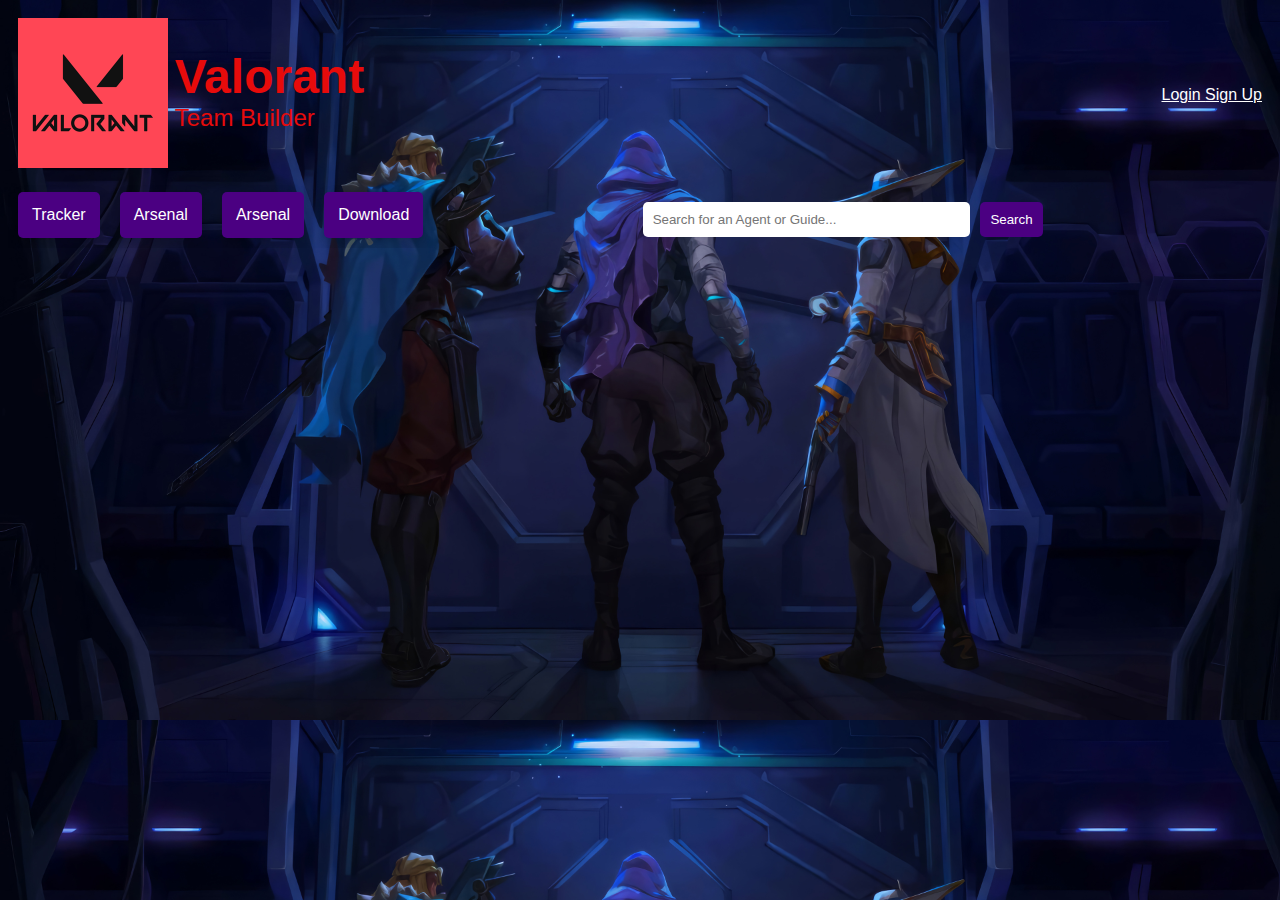
==== index.html @ 53f74731 "Initial commit" ====
<!DOCTYPE html>
<html lang="en">
<head>
<meta charset="UTF-8">
<meta name="viewport" content="width=device-width, initial-scale=1.0">
<title>Valorant Manual Team Maker</title>
<link rel="stylesheet" href="style.css">
</head>
<body>

<div class="navbar">
  <!-- Add this inside your <body> tag where you want the search bar to appear -->
    <div class="image-container">
      <img src="logo.png" alt="Valorant Stats and Team Builder"> <!-- Replace with your image path -->
      <div class="text-block">
        <h2>Valorant</h2>
        <p>Team Builder</p>
      </div>
    </div>
    <div class="login-signup"  >
      <a href="login.html">Login </a>
      <a href="signup.html">Sign Up</a>
    </div>
    
 
</div>

  <!-- More dropdowns as needed -->
 
</div>
<div class="dropdown">
  <button class="dropbtn">Tracker</button>
  <div class="dropdown-content">
    <a href="https://tracker.gg/valorant/leaderboards">Leaderboards</a>
    <a href="https://tracker.gg/valorant/premier">Premier</a>
    <a href="https://tracker.gg/valorant/lfg">LFG</a>
  </div>
</div> 
<div class="dropdown">
  <button class="dropbtn">Arsenal</button>
  <div class="dropdown-content">
    <a href="https://tracker.gg/valorant/crosshairs">Crosshairs</a>
    <a href="https://tracker.gg/valorant/guides/clips">Lineups
    </a>
    <a href="https://tracker.gg/valorant/insights/agents">Insights</a>
  </div>
</div> 

<div class="dropdown">
  <button class="dropbtn">Arsenal</button>
  <div class="dropdown-content">
    <a href="https://tracker.gg/valorant/crosshairs">Crosshairs</a>
    <a href="https://tracker.gg/valorant/guides/clips">Lineups
    </a>
    <a href="https://tracker.gg/valorant/insights/agents">Insights</a>
  </div>
</div> 


<div class="dropdown">
  <button class="dropbtn">Download</button>
  <div class="dropdown-content">
    <a href="https://playvalorant.com/en-gb/download/">Download Valorant</a>
    
  </div>
</div> 






<!-- Add this inside your <body> tag where you want the search bar to appear -->
  <div class="search-container">
    <form action="/search" method="get">
      <input type="text" placeholder="Search for an Agent or Guide..." name="search">
      <button type="submit">Search</button>
    </form>
  </div>
  


<!-- Content goes here -->

</body>
</html>
---- style.css ----
body {
  font-family: Arial, sans-serif;
  background-image: url('wallpaper.jpg');
  background-size: cover;
  color: #fff;
  position: relative;
}

.navbar {
  display: flex;
  justify-content: space-between;
  align-items: center;
  padding: 10px;
  
}

.logo img {
  height: 30px; /* Decreased logo size */}


  h1 {
    font-family: 'Bangers';
    font-size: 30px;
    color: #ec0606;
    margin: 0;
    text-align: center;
  }
  
  /* ... rest of your CSS ... */
  
  .image-container {
    position: relative;
    text-align: center;
  }
  
  .image-container img {
    width: 150px;
    height:150px;
  }
  
  .text-block {
    position: absolute;
    bottom: 40px;
    left: 155%;
    transform: translateX(-40%);
    color: rgb(231, 11, 11);
  }
  
  .text-block h2 {
    font-style: 'Bangers';
    font-size: 3em;
    margin: 0;
    text-align: left;
  }
  
  .text-block p {
    font-size: 1.5em;
    margin: 0;
    text-align: left;
  }
  

 a{
  color: rgb(255, 255, 255);
 }










.dropdown {
  float: left;
  overflow: hidden;
}

.dropdown .dropbtn {
  cursor: pointer;
  font-size: 16px;
  border: none;
  outline: none;
  color: white;
  padding: 14px 16px;
  background-color: inherit;
  font-family: inherit;
  margin: 0;
}

.dropdown-content {
  display: none;
  position: absolute;
  min-width: 160px;
  box-shadow: 0px 8px 16px 0px rgba(0,0,0,0.2);
  z-index: 1;
}

.dropdown-content a {
  float: none;
  color: white;
  padding: 12px 16px;
  text-decoration: none;
  display: block;
  text-align: left;
}

.dropdown:hover .dropdown-content {
  display: block;
}



.login-signup {
  float: right;
 


}

.search-container {
  display: flex;
  justify-content: center;
  margin: 20px;
  align-content: center;
}

.search-container form {
  display: flex;
  width: 100%;
  max-width: 400px;
  align-content: center;
}

.search-container input[type="text"], .search-container button {
  padding: 10px;
  border: none;
  border-radius: 5px;
  align-content: center;
}

.search-container input[type="text"] {
  width: 100%;
  margin-right: 10px;
}

.search-container button {
  background-color: #4b0082;
  color: white;
  cursor: pointer;
}

.search-container button:hover {
  background-color: #26005b;
}








/* Dropdown Button Styles */
.dropdown .dropbtn {
  background-color: #4b0082; /* Deep Purple */
  color: white;
  padding: 14px;
  font-size: 16px;
  border: none;
  cursor: pointer;
  border-radius: 5px; /* Rounded corners */
  box-shadow: 0 8px 16px 0 rgba(0,0,0,0.2); /* Shadow effect */
  transition: all 0.3s; /* Smooth transition for hover effect */
  margin: 10px;
}

/* Dropdown Content (Hidden by Default) */
.dropdown-content {
  display: none;
  position: absolute;
  background-color: #f9f9f9;
  min-width: 10px;
  box-shadow: 0px 8px 16px 0px rgba(0,0,0,0.2);
  z-index: 1;
  border-radius: 5px; /* Rounded corners for dropdown content */
}

/* Links inside the dropdown */
.dropdown-content a {
  color: black;
  padding: 12px 16px;
  text-decoration: none;
  display: block;
}

/* Change color of dropdown links on hover */
.dropdown-content a:hover {
  background-color: #ddd;
}

/* Show the dropdown menu on hover */
.dropdown:hover .dropdown-content {
  display: block;
}

/* Change the background color of the dropdown button when the dropdown content is shown */
.dropdown:hover .dropbtn {
  background-color: #3e8e41; /* Darker shade for hover effect */
}


/* Add spacing between buttons */
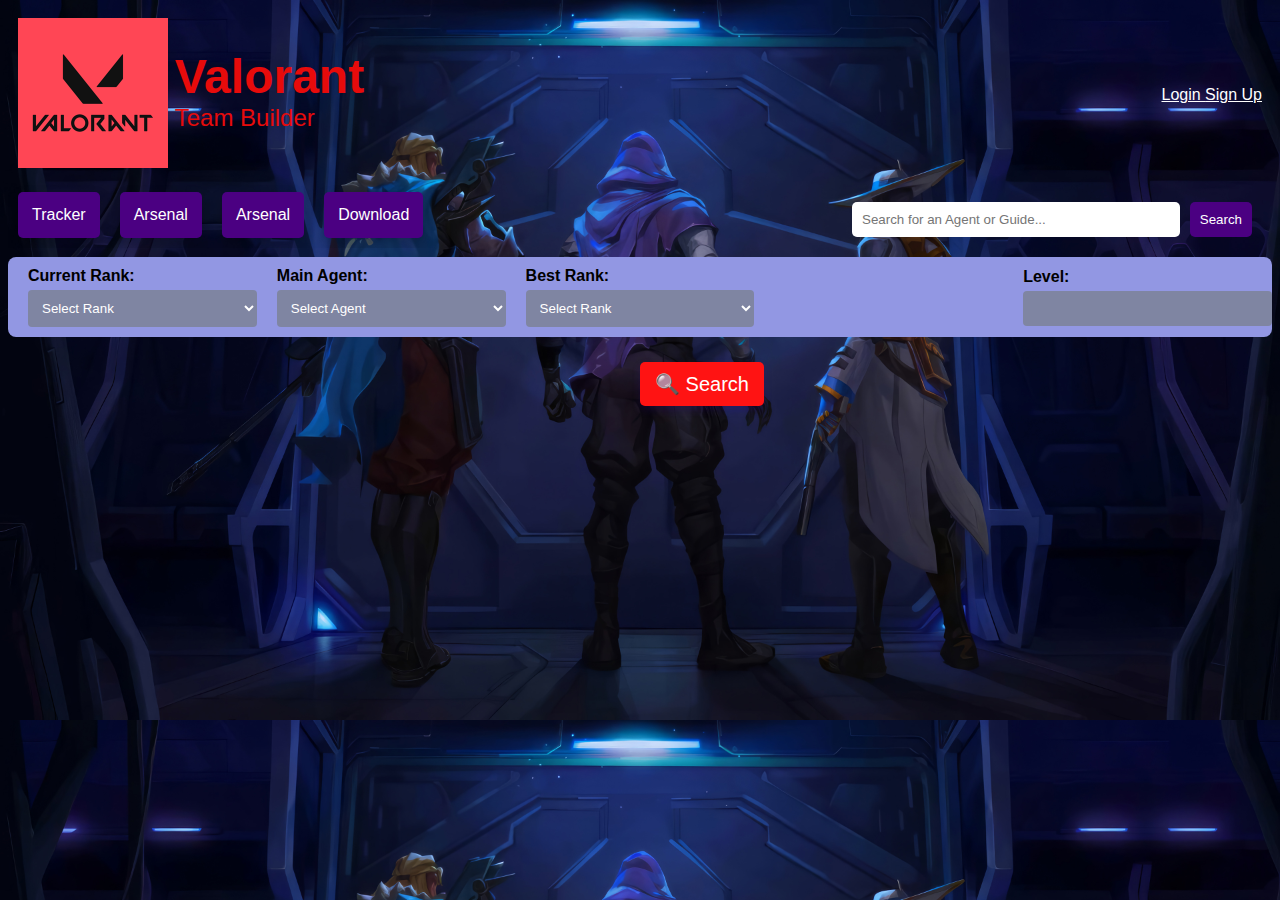
==== commit 7e57207a: "1" ====
--- a/index.html
+++ b/index.html
@@ -82,5 +82,120 @@
 
 <!-- Content goes here -->
 
+
+<div class="game-controls">
+  <!-- Dropdown for Ranks -->
+  <div class="dropdown">
+    <label for="ranks">Current Rank:</label>
+    <select id="ranks" name="ranks">
+      <option value="" selected disabled>Select Rank</option>
+      <!-- Rank options here -->
+      <option value="iron1">Iron 1</option>
+<option value="iron2">Iron 2</option>
+<option value="iron3">Iron 3</option>
+<option value="bronze1">Bronze 1</option>
+<option value="bronze2">Bronze 2</option>
+<option value="bronze3">Bronze 3</option>
+<option value="silver1">Silver 1</option>
+<option value="silver2">Silver 2</option>
+<option value="silver3">Silver 3</option>
+<option value="gold1">Gold 1</option>
+<option value="gold2">Gold 2</option>
+<option value="gold3">Gold 3</option>
+<option value="platinum1">Platinum 1</option>
+<option value="platinum2">Platinum 2</option>
+<option value="platinum3">Platinum 3</option>
+<option value="diamond1">Diamond 1</option>
+<option value="diamond2">Diamond 2</option>
+<option value="diamond3">Diamond 3</option>
+<option value="ascendant1">Ascendant 1</option>
+<option value="ascendant2">Ascendant 2</option>
+<option value="ascendant3">Ascendant 3</option>
+<option value="immortal1">Immortal 1</option>
+<option value="immortal2">Immortal 2</option>
+<option value="immortal3">Immortal 3</option>
+<option value="radiant">Radiant</option>
+
+    </select>
+  </div>
+
+  <!-- Dropdown for Main Agent -->
+  <div class="dropdown">
+    <label for="agents">Main Agent:</label>
+    <select id="agents" name="agents">
+      <option value="" selected disabled>Select Agent </option>
+      <!-- Agent options here -->
+      <option value="Astra">Astra</option>
+  <option value="Breach">Breach</option>
+  <option value="Brimstone">Brimstone</option>
+  <option value="Chamber">Chamber</option>
+  <option value="Cypher">Cypher</option>
+  <option value="Fade">Fade</option>
+  <option value="Harbor">Harbor</option>
+  <option value="Jett">Jett</option>
+  <option value="KAY/O">KAY/O</option>
+  <option value="Killjoy">Killjoy</option>
+  <option value="Neon">Neon</option>
+  <option value="Omen">Omen</option>
+  <option value="Phoenix">Phoenix</option>
+  <option value="Raze">Raze</option>
+  <option value="Reyna">Reyna</option>
+  <option value="Sage">Sage</option>
+  <option value="Skye">Skye</option>
+  <option value="Sova">Sova</option>
+  <option value="Viper">Viper</option>
+  <option value="Yoru">Yoru</option>
+    </select>
+  </div>
+
+  <!-- Dropdown for Best Rank -->
+  <div class="dropdown">
+    <label for="best-ranks">Best Rank:</label>
+    <select id="best-ranks" name="best-ranks">
+      <option value="" selected disabled>Select Rank</option>
+      <!-- Best rank options here -->
+      <option value="iron1">Iron 1</option>
+<option value="iron2">Iron 2</option>
+<option value="iron3">Iron 3</option>
+<option value="bronze1">Bronze 1</option>
+<option value="bronze2">Bronze 2</option>
+<option value="bronze3">Bronze 3</option>
+<option value="silver1">Silver 1</option>
+<option value="silver2">Silver 2</option>
+<option value="silver3">Silver 3</option>
+<option value="gold1">Gold 1</option>
+<option value="gold2">Gold 2</option>
+<option value="gold3">Gold 3</option>
+<option value="platinum1">Platinum 1</option>
+<option value="platinum2">Platinum 2</option>
+<option value="platinum3">Platinum 3</option>
+<option value="diamond1">Diamond 1</option>
+<option value="diamond2">Diamond 2</option>
+<option value="diamond3">Diamond 3</option>
+<option value="ascendant1">Ascendant 1</option>
+<option value="ascendant2">Ascendant 2</option>
+<option value="ascendant3">Ascendant 3</option>
+<option value="immortal1">Immortal 1</option>
+<option value="immortal2">Immortal 2</option>
+<option value="immortal3">Immortal 3</option>
+<option value="radiant">Radiant</option>
+
+    </select>
+  </div>
+<div></div>
+
+  <!-- Input for Player Level -->
+  <div class="input-field">
+    <label for="player-level">Level:</label>
+    <input type="number" id="player-level" name="player-level">
+  </div>
+</div>
+<!-- HTML -->
+<button id="searchButton">🔍 Search</button >
+
+
+
+
+
 </body>
 </html>
--- a/style.css
+++ b/style.css
@@ -122,7 +122,7 @@
 
 .search-container {
   display: flex;
-  justify-content: center;
+  justify-content: right;
   margin: 20px;
   align-content: center;
 }
@@ -138,7 +138,7 @@
   padding: 10px;
   border: none;
   border-radius: 5px;
-  align-content: center;
+  align-content:center;
 }
 
 .search-container input[type="text"] {
@@ -213,3 +213,74 @@
 
 
 /* Add spacing between buttons */
+
+
+
+
+
+.game-controls {
+  display: flex;
+  justify-content: space-around; /* This will space your items evenly */
+  align-items: center;
+  padding: 10px;
+  background: #9297e3; /* Dark background for a gaming look */
+  border-radius: 8px;
+}
+
+.game-controls > div {
+  flex: 1; /* Each child will take up equal space */
+  margin: 0 10px; /* This controls the space between your controls */
+}
+
+.dropdown label, .input-field label {
+  color:black; /* White text for labels */
+  font-weight: bold;
+  outline: #ec0606;
+  
+  
+}
+
+.dropdown select, .input-field input {
+  width: 100%;
+  padding: 10px;
+  margin-top: 5px;
+  border: beige;
+  border-radius: 4px;
+  background: #7f85a2; /* Slightly lighter background for the inputs */
+  color: #fff; /* White text for inputs */
+}
+
+.dropdown select:hover, .input-field input:hover {
+  background: #677982; /* Hover effect for inputs */
+  
+}
+
+.dropdown select:focus, .input-field input:focus {
+  outline: none;
+  box-shadow: 0 0 0 2px #e21414; /* Blue glow effect for focus */
+}
+
+/* CSS */
+#searchButton {
+  padding: 10px 15px;
+  background-color: #ff1313; /* Stylish blue background */
+  color: white;
+  border: none;
+  border-radius: 5px;
+  cursor: pointer;
+  font-size: 20px;
+  box-shadow: 0 4px 8px 0 rgba(51, 4, 153, 0.2); /* Adds a subtle shadow for depth */
+  transition: all 0.3s;
+  margin-left: 50%;
+  margin-top: 2%;
+}
+
+#searchButton:hover {
+  background-color: #005f73; /* Darker shade on hover */
+  box-shadow: 0 6px 12px 0 rgba(0,0,0,0.2); /* Larger shadow on hover for a 'lifting' effect */
+}
+
+#searchButton:active {
+  background-color: #005f73; /* Even darker shade to simulate a click */
+  box-shadow: 0 2px 4px 0 rgba(0,0,0,0.2); /* Smaller shadow to simulate being pressed */
+}
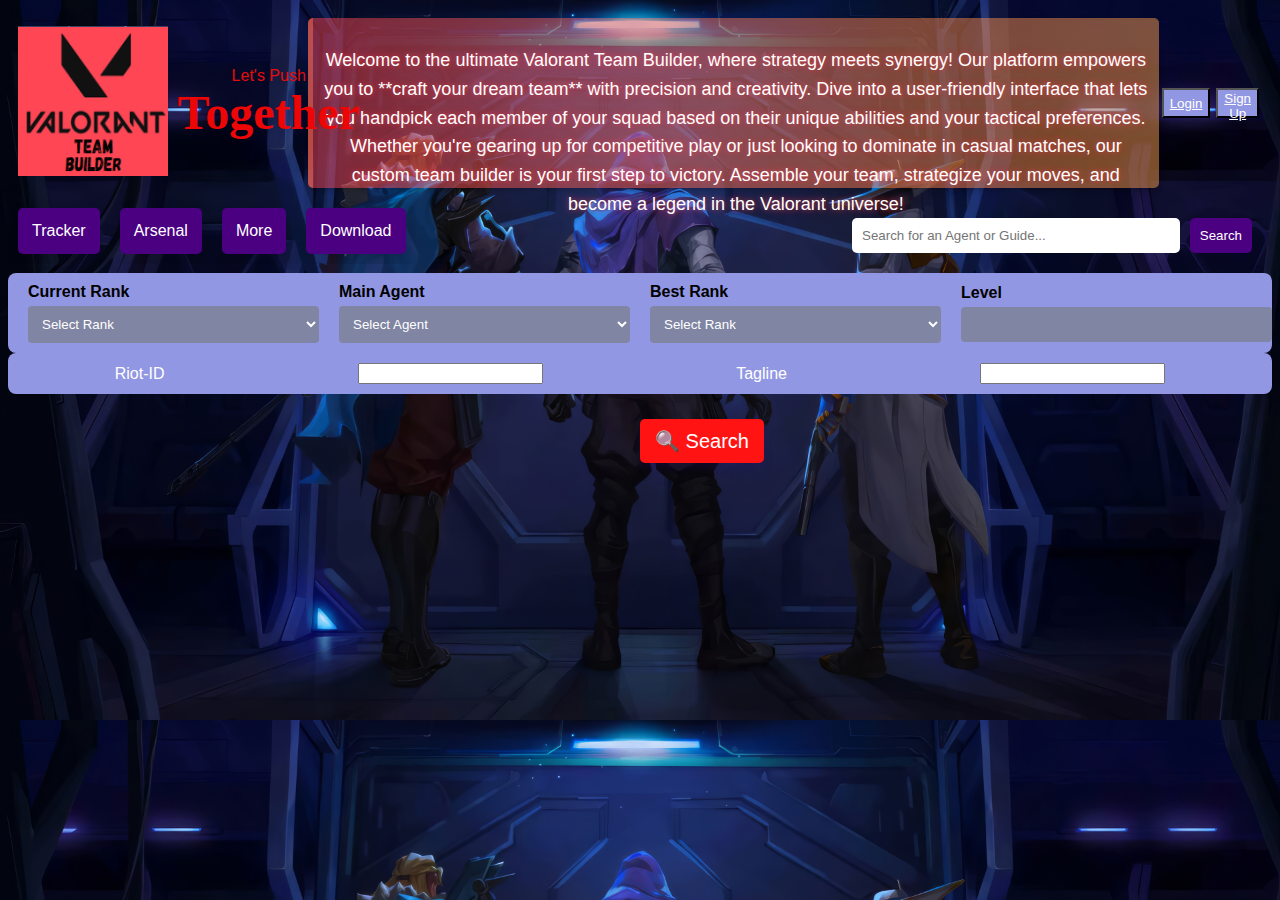
==== commit 4ef3ec3e: "." ====
--- a/index.html
+++ b/index.html
@@ -11,17 +11,28 @@
 <div class="navbar">
   <!-- Add this inside your <body> tag where you want the search bar to appear -->
     <div class="image-container">
-      <img src="logo.png" alt="Valorant Stats and Team Builder"> <!-- Replace with your image path -->
+      <img src="finallogo.png" alt="Valorant Stats and Team Builder"> <!-- Replace with your image path -->
       <div class="text-block">
-        <h2>Valorant</h2>
-        <p>Team Builder</p>
+        <p1>Let's Push</p1>
+        <h2>Together</h2>
+        
       </div>
-    </div>
+      
+    </div>
+    <div class="text-box">
+      <p>Welcome to the ultimate Valorant Team Builder, where strategy meets synergy! Our platform empowers you to **craft your dream team** with precision and creativity. Dive into a user-friendly interface that lets you handpick each member of your squad based on their unique abilities and your tactical preferences. Whether you're gearing up for competitive play or just looking to dominate in casual matches, our custom team builder is your first step to victory. Assemble your team, strategize your moves, and become a legend in the Valorant universe!</p>
+    </div>
+    
     <div class="login-signup"  >
+      <button >
       <a href="login.html">Login </a>
+      </button>
+      <div class="login-signup"  ></div>
+      <button>
       <a href="signup.html">Sign Up</a>
-    </div>
-    
+    </button>
+    </div>
+    </div>
  
 </div>
 
@@ -47,12 +58,12 @@
 </div> 
 
 <div class="dropdown">
-  <button class="dropbtn">Arsenal</button>
-  <div class="dropdown-content">
-    <a href="https://tracker.gg/valorant/crosshairs">Crosshairs</a>
-    <a href="https://tracker.gg/valorant/guides/clips">Lineups
+  <button class="dropbtn">More</button>
+  <div class="dropdown-content">
+    <a href="https://playvalorant.com/en-gb/news/">News</a>
+    <a href="https://valorantesports.com">E-Sports
     </a>
-    <a href="https://tracker.gg/valorant/insights/agents">Insights</a>
+    <a href="https://playvalorant.com/en-gb/download/">Valorant Support</a>
   </div>
 </div> 
 
@@ -86,7 +97,7 @@
 <div class="game-controls">
   <!-- Dropdown for Ranks -->
   <div class="dropdown">
-    <label for="ranks">Current Rank:</label>
+    <label for="ranks">Current Rank</label>
     <select id="ranks" name="ranks">
       <option value="" selected disabled>Select Rank</option>
       <!-- Rank options here -->
@@ -121,7 +132,7 @@
 
   <!-- Dropdown for Main Agent -->
   <div class="dropdown">
-    <label for="agents">Main Agent:</label>
+    <label for="agents">Main Agent</label>
     <select id="agents" name="agents">
       <option value="" selected disabled>Select Agent </option>
       <!-- Agent options here -->
@@ -150,7 +161,7 @@
 
   <!-- Dropdown for Best Rank -->
   <div class="dropdown">
-    <label for="best-ranks">Best Rank:</label>
+    <label for="best-ranks">Best Rank</label>
     <select id="best-ranks" name="best-ranks">
       <option value="" selected disabled>Select Rank</option>
       <!-- Best rank options here -->
@@ -182,14 +193,29 @@
 
     </select>
   </div>
-<div></div>
+
 
   <!-- Input for Player Level -->
   <div class="input-field">
-    <label for="player-level">Level:</label>
+    <label for="player-level">Level</label>
     <input type="number" id="player-level" name="player-level">
   </div>
 </div>
+
+
+
+<div class="player-details">
+  <label for player-details>Riot-ID</label>
+  <input type="number" id="Riot-ID" name="Riot-ID">
+
+  <label for player-details>Tagline</label>
+  <input type="number" id="Tagline" name="Tagline">
+</div>
+
+
+
+
+
 <!-- HTML -->
 <button id="searchButton">🔍 Search</button >
 
--- a/style.css
+++ b/style.css
@@ -16,15 +16,43 @@
 
 .logo img {
   height: 30px; /* Decreased logo size */}
-
-
-  h1 {
-    font-family: 'Bangers';
-    font-size: 30px;
-    color: #ec0606;
-    margin: 0;
+  
+
+
+
+  .text-box {
+    max-width: 920px;
+    margin-left: 140px;
+    max-height: 150px;
+    padding: 10px;
+    border-radius: 5px;
+    box-shadow: 0 2px 5px rgba(0,0,0,0.2);
+    background-image: linear-gradient(to right, rgba(255, 70, 85, 0.48), rgba(255, 163, 77, 0.48));
     text-align: center;
-  }
+    line-height: 1.6;
+    font-size: 18px;
+    color: #ffffff;
+    font-family: 'Arial', sans-serif;
+    border-left: 5px solid rgba(255, 70, 85, 0.48);
+    text-shadow: 0 0 5px rgba(255, 70, 85, 0.48), 0 0 10px rgba(255, 70, 85, 0.48);
+  }
+  
+  .text-box:hover {
+    border-left-color: rgba(255, 163, 77, 0.48);
+    transition: border-color 0.3s ease-in-out;
+  }
+  
+
+.text-box:hover {
+  border-left-color: rgba(255, 163, 77, 0.8);
+  transition: border-color 0.3s ease-in-out;
+}
+
+  .text-box:hover {
+    border-left-color: #ffa34d;
+    transition: border-color 0.3s ease-in-out;
+  }
+  
   
   /* ... rest of your CSS ... */
   
@@ -44,6 +72,7 @@
     left: 155%;
     transform: translateX(-40%);
     color: rgb(231, 11, 11);
+    
   }
   
   .text-block h2 {
@@ -53,12 +82,40 @@
     text-align: left;
   }
   
+
+
+
   .text-block p {
     font-size: 1.5em;
     margin: 0;
     text-align: left;
   }
   
+
+  h2 {
+    font-family: 'Bangers';
+    font-size: 30px;
+    color: #ec0606;
+    margin-right: 0;
+    text-align: left;
+  }
+  #lwtsplay
+  p1{
+    font-family: 'Bangers';
+    font-size: 30px;
+    color: #ec0606;
+    margin-right: 50px;
+    text-align: left;
+  }
+  
+
+
+
+
+
+
+
+
 
  a{
   color: rgb(255, 255, 255);
@@ -113,11 +170,31 @@
 
 
 
+
+
+
 .login-signup {
   float: right;
+  display: flex;
+  padding: 3px;
+  height: 30px;
  
-
-
+  font-size: medium;
+  color: gold;
+  
+
+}
+.login-signup button{
+  
+  background-color: #9297e3;
+  height: 30px;
+  color: bisque;
+  cursor: pointer;
+}
+.login-signup button :hover{
+  color: #e21414;
+  height: 30px;
+  cursor: pointer;
 }
 
 .search-container {
@@ -232,6 +309,42 @@
   margin: 0 10px; /* This controls the space between your controls */
 }
 
+
+
+
+
+
+.player-details {
+  display: flex;
+  justify-content: space-around; /* This will space your items evenly */
+  align-items: center;
+  padding: 10px;
+  background: #9297e3; /* Dark background for a gaming look */
+  border-radius: 8px;
+  display: flex;
+  justify-content: space-around; /* This will space your items evenly */
+  align-items: center;
+  padding: 10px;
+  background: #9297e3; /* Dark background for a gaming look */
+  border-radius: 8px;
+}
+
+.player-details > div {
+  flex: 1; /* Each child will take up equal space */
+  margin: 0 10px; /* This controls the space between your controls */
+  flex: 1; /* Each child will take up equal space */
+  margin: 0 10px; /* This controls the space between your controls */
+
+}
+
+
+
+
+
+
+
+
+
 .dropdown label, .input-field label {
   color:black; /* White text for labels */
   font-weight: bold;
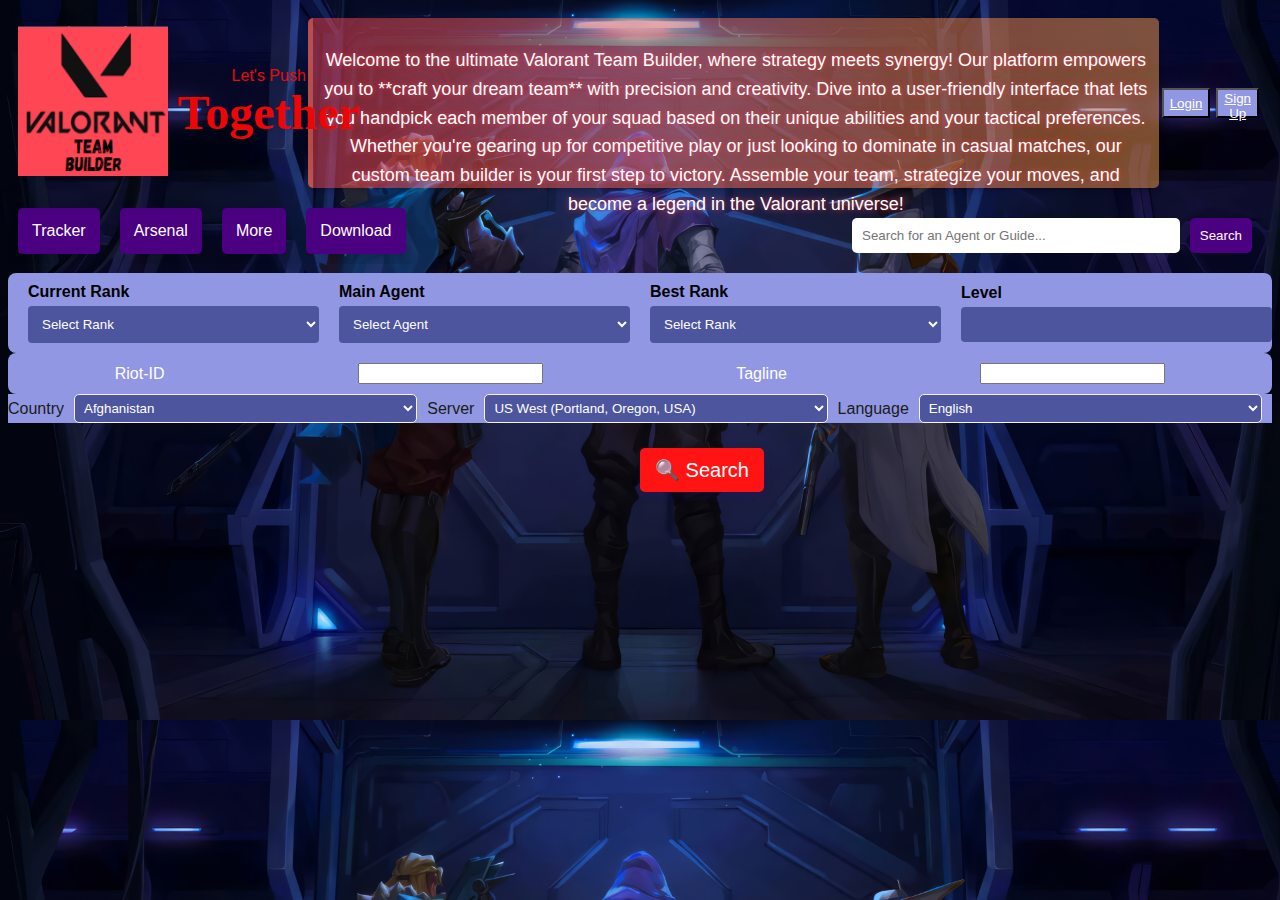
==== commit de140c78: "." ====
--- a/index.html
+++ b/index.html
@@ -212,6 +212,306 @@
   <input type="number" id="Tagline" name="Tagline">
 </div>
 
+<div class="dropdown-row">
+  <!-- Country Dropdown -->
+  <label for="Country">Country</label>
+  <select id="country" name="country"></option>
+    
+    <!-- Add country options here -->
+    <option value="AF">Afghanistan</option>
+<option value="AL">Albania</option>
+<option value="DZ">Algeria</option>
+<option value="AD">Andorra</option>
+<option value="AO">Angola</option>
+<option value="AG">Antigua and Barbuda</option>
+<option value="AR">Argentina</option>
+<option value="AM">Armenia</option>
+<option value="AU">Australia</option>
+<option value="AT">Austria</option>
+<option value="AZ">Azerbaijan</option>
+<option value="BS">Bahamas</option>
+<option value="BH">Bahrain</option>
+<option value="BD">Bangladesh</option>
+<option value="BB">Barbados</option>
+<option value="BY">Belarus</option>
+<option value="BE">Belgium</option>
+<option value="BZ">Belize</option>
+<option value="BJ">Benin</option>
+<option value="BT">Bhutan</option>
+<option value="BO">Bolivia</option>
+<option value="BA">Bosnia and Herzegovina</option>
+<option value="BW">Botswana</option>
+<option value="BR">Brazil</option>
+<option value="BN">Brunei</option>
+<option value="BG">Bulgaria</option>
+<option value="BF">Burkina Faso</option>
+<option value="BI">Burundi</option>
+<option value="CV">Cabo Verde</option>
+<option value="KH">Cambodia</option>
+<option value="CM">Cameroon</option>
+<option value="CA">Canada</option>
+<option value="CF">Central African Republic</option>
+<option value="TD">Chad</option>
+<option value="CL">Chile</option>
+<option value="CN">China</option>
+<option value="CO">Colombia</option>
+<option value="KM">Comoros</option>
+<option value="CD">Congo, Democratic Republic of the</option>
+<option value="CG">Congo, Republic of the</option>
+<option value="CR">Costa Rica</option>
+<option value="CI">Côte d'Ivoire</option>
+<option value="HR">Croatia</option>
+<option value="CU">Cuba</option>
+<option value="CY">Cyprus</option>
+<option value="CZ">Czech Republic</option>
+<option value="DK">Denmark</option>
+<option value="DJ">Djibouti</option>
+<option value="DM">Dominica</option>
+<option value="DO">Dominican Republic</option>
+<option value="EC">Ecuador</option>
+<option value="EG">Egypt</option>
+<option value="SV">El Salvador</option>
+<option value="GQ">Equatorial Guinea</option>
+<option value="ER">Eritrea</option>
+<option value="EE">Estonia</option>
+<option value="SZ">Eswatini</option>
+<option value="ET">Ethiopia</option>
+<option value="FJ">Fiji</option>
+<option value="FI">Finland</option>
+<option value="FR">France</option>
+<option value="GA">Gabon</option>
+<option value="GM">The Gambia</option>
+<option value="GE">Georgia</option>
+<option value="DE">Germany</option>
+<option value="GH">Ghana</option>
+<option value="GR">Greece</option>
+<option value="GD">Grenada</option>
+<option value="GT">Guatemala</option>
+<option value="GN">Guinea</option>
+<option value="GW">Guinea-Bissau</option>
+<option value="GY">Guyana</option>
+<option value="HT">Haiti</option>
+<option value="HN">Honduras</option>
+<option value="HU">Hungary</option>
+<option value="IS">Iceland</option>
+<option value="IN">India</option>
+<option value="ID">Indonesia</option>
+<option value="IR">Iran</option>
+<option value="IQ">Iraq</option>
+<option value="IE">Ireland</option>
+<option value="IL">Israel</option>
+<option value="IT">Italy</option>
+<option value="JM">Jamaica</option>
+<option value="JP">Japan</option>
+<option value="JO">Jordan</option>
+<option value="KZ">Kazakhstan</option>
+<option value="KE">Kenya</option>
+<option value="KI">Kiribati</option>
+<option value="KP">Korea, North</option>
+<option value="KR">Korea, South</option>
+<option value="XK">Kosovo</option>
+<option value="KW">Kuwait</option>
+<option value="KG">Kyrgyzstan</option>
+<option value="LA">Laos</option>
+<option value="LV">Latvia</option>
+<option value="LB">Lebanon</option>
+<option value="LS">Lesotho</option>
+<option value="LR">Liberia</option>
+<option value="LY">Libya</option>
+<option value="LI">Liechtenstein</option>
+<option value="LT">Lithuania</option>
+<option value="LU">Luxembourg</option>
+<option value="MG">Madagascar</option>
+<option value="MW">Malawi</option>
+<option value="MY">Malaysia</option>
+<option value="MV">Maldives</option>
+<option value="ML">Mali</option>
+<option value="MT">Malta</option>
+<option value="MH">Marshall Islands</option>
+<option value="MR">Mauritania</option>
+<option value="MU">Mauritius</option>
+<option value="MX">Mexico</option>
+<option value="FM">Micronesia, Federated States of</option>
+<option value="MD">Moldova</option>
+<option value="MC">Monaco</option>
+<option value="MN">Mongolia</option>
+<option value="ME">Montenegro</option>
+<option value="MA">Morocco</option>
+<option value="MZ">Mozambique</option>
+<option value="MM">Myanmar (Burma)</option>
+<option value="NA">Namibia</option>
+<option value="NR">Nauru</option>
+<option value="NP">Nepal</option>
+<option value="NL">Netherlands</option>
+<option value="NZ">New Zealand</option>
+<option value="NI">Nicaragua</option>
+<option value="NE">Niger</option>
+<option value="NG">Nigeria</option>
+<option value="MK">North Macedonia</option>
+<option value="NO">Norway</option>
+<option value="OM">Oman</option>
+<option value="PK">Pakistan</option>
+<option value="PW">Palau</option>
+<option value="PA">Panama</option>
+<option value="PG">Papua New Guinea</option>
+<option value="PY">Paraguay</option>
+<option value="PE">Peru</option>
+<option value="PH">Philippines</option>
+<option value="PL">Poland</option>
+<option value="PT">Portugal</option>
+<option value="QA">Qatar</option>
+<option value="RO">Romania</option>
+<option value="RU">Russia</option>
+<option value="RW">Rwanda</option>
+<option value="KN">Saint Kitts and Nevis</option>
+<option value="LC">Saint Lucia</option>
+<option value="VC">Saint Vincent and the Grenadines</option>
+<option value="WS">Samoa</option>
+<option value="SM">San Marino</option>
+<option value="ST">Sao Tome and Principe</option>
+<option value="SA">Saudi Arabia</option>
+<option value="SN">Senegal</option>
+<option value="RS">Serbia</option>
+<option value="SC">Seychelles</option>
+<option value="SL">Sierra Leone</option>
+<option value="SG">Singapore</option>
+<option value="SK">Slovakia</option>
+<option value="SI">Slovenia</option>
+<option value="SB">Solomon Islands</option>
+<option value="SO">Somalia</option>
+<option value="ZA">South Africa</option>
+<option value="ES">Spain</option>
+<option value="LK">Sri Lanka</option>
+<option value="SD">Sudan</option>
+<option value="SS">Sudan, South</option>
+<option value="SR">Suriname</option>
+<option value="SE">Sweden</option>
+<option value="CH">Switzerland</option>
+<option value="SY">Syria</option>
+<option value="TW">Taiwan</option>
+<option value="TJ">Tajikistan</option>
+<option value="TZ">Tanzania</option>
+<option value="TH">Thailand</option>
+<option value="TG">Togo</option>
+<option value="TO">Tonga</option>
+<option value="TT">Trinidad and Tobago</option>
+<option value="TN">Tunisia</option>
+<option value="TR">Turkey</option>
+<option value="TM">Turkmenistan</option>
+<option value="TV">Tuvalu</option>
+<option value="UG">Uganda</option>
+<option value="UA">Ukraine</option>
+<option value="AE">United Arab Emirates</option>
+<option value="GB">United Kingdom</option>
+<option value="US">United States</option>
+<option value="UY">Uruguay</option>
+<option value="UZ">Uzbekistan</option>
+<option value="VU">Vanuatu</option>
+<option value="VA">Vatican City</option>
+<option value="VE">V
+
+    
+  </select>
+  <label for="server">Server</label>
+  <select id="server" name="server">
+    
+    <!-- Server options -->
+
+    <!-- Add server options here -->
+    <option value="US West (Portland, Oregon, USA)">US West (Portland, Oregon, USA)</option>
+<option value="US West (San Jose, California, USA)">US West (San Jose, California, USA)</option>
+<option value="US East (Ashburn, Virginia, USA)">US East (Ashburn, Virginia, USA)</option>
+<option value="US Central (Dallas, Texas, USA)">US Central (Dallas, Texas, USA)</option>
+<option value="US Central (Chicago, Illinois, USA)">US Central (Chicago, Illinois, USA)</option>
+<option value="US Central (Atlanta, Georgia, USA)">US Central (Atlanta, Georgia, USA)</option>
+<option value="Santiago, Chile">Santiago, Chile</option>
+<option value="Mexico City, Mexico">Mexico City, Mexico</option>
+<option value="Miami, USA">Miami, USA</option>
+<option value="Sao Paulo, Brazil">Sao Paulo, Brazil</option>
+<option value="Frankfurt, Germany">Frankfurt, Germany</option>
+<option value="Paris, France">Paris, France</option>
+<option value="Stockholm, Sweden">Stockholm, Sweden</option>
+<option value="Istanbul, Turkey">Istanbul, Turkey</option>
+<option value="London, United Kingdom">London, United Kingdom</option>
+<option value="Warsaw, Poland">Warsaw, Poland</option>
+<option value="Madrid, Spain">Madrid, Spain</option>
+<option value="Bahrain">Bahrain</option>
+<option value="Seoul, South Korea">Seoul, South Korea</option>
+<option value="Hong Kong, China">Hong Kong, China</option>
+<option value="Tokyo, Japan">Tokyo, Japan</option>
+<option value="Singapore">Singapore</option>
+<option value="Sydney, Australia">Sydney, Australia</option>
+<option value="Mumbai, India">Mumbai, India</option>
+
+  </select>
+  <label for="language">Language</label>
+  <select id="language" name="language">
+    
+    <!-- Language options -->
+  
+
+    <!-- Add language options here -->
+    <option value="en">English</option>
+<option value="es">Spanish</option>
+<option value="zh">Chinese (Mandarin)</option>
+<option value="hi">Hindi</option>
+<option value="ar">Arabic</option>
+<option value="pt">Portuguese</option>
+<option value="ru">Russian</option>
+<option value="ja">Japanese</option>
+<option value="de">German</option>
+<option value="ko">Korean</option>
+<option value="fr">French</option>
+<option value="tr">Turkish</option>
+<option value="it">Italian</option>
+<option value="pl">Polish</option>
+<option value="uk">Ukrainian</option>
+<option value="ro">Romanian</option>
+<option value="nl">Dutch</option>
+<option value="el">Greek</option>
+<option value="sv">Swedish</option>
+<option value="da">Danish</option>
+<option value="fi">Finnish</option>
+<option value="cs">Czech</option>
+<option value="sk">Slovak</option>
+<option value="hu">Hungarian</option>
+<option value="he">Hebrew</option>
+<option value="vi">Vietnamese</option>
+<option value="th">Thai</option>
+<option value="id">Indonesian</option>
+<option value="ms">Malay</option>
+<option value="fil">Filipino</option>
+<option value="bn">Bengali</option>
+<option value="ta">Tamil</option>
+<option value="te">Telugu</option>
+<option value="mr">Marathi</option>
+<option value="ur">Urdu</option>
+<option value="fa">Persian</option>
+<option value="pa">Punjabi</option>
+<option value="gu">Gujarati</option>
+<option value="kn">Kannada</option>
+<option value="ml">Malayalam</option>
+<option value="or">Odia</option>
+<option value="my">Burmese</option>
+<option value="si">Sinhala</option>
+<option value="ka">Georgian</option>
+<option value="am">Amharic</option>
+<option value="om">Oromo</option>
+<option value="so">Somali</option>
+<option value="sw">Swahili</option>
+<option value="yo">Yoruba</option>
+<option value="ig">Igbo</option>
+<option value="ha">Hausa</option>
+<option value="mg">Malagasy</option>
+<option value="xh">Xhosa</option>
+<option value="zu">Zulu</option>
+<!-- Add more options as needed -->
+
+  </select>
+</div>
+
+
+
 
 
 
--- a/style.css
+++ b/style.css
@@ -359,18 +359,19 @@
   margin-top: 5px;
   border: beige;
   border-radius: 4px;
-  background: #7f85a2; /* Slightly lighter background for the inputs */
+  background: #4e559f;
+ /* Slightly lighter background for the inputs */
   color: #fff; /* White text for inputs */
 }
 
 .dropdown select:hover, .input-field input:hover {
-  background: #677982; /* Hover effect for inputs */
+  background: #3e8e41; /* Hover effect for inputs */
   
 }
 
 .dropdown select:focus, .input-field input:focus {
   outline: none;
-  box-shadow: 0 0 0 2px #e21414; /* Blue glow effect for focus */
+   /* Blue glow effect for focus */
 }
 
 /* CSS */
@@ -397,3 +398,48 @@
   background-color: #005f73; /* Even darker shade to simulate a click */
   box-shadow: 0 2px 4px 0 rgba(0,0,0,0.2); /* Smaller shadow to simulate being pressed */
 }
+
+
+.selections {
+  display: flex;
+  flex-direction: column;
+  width: 300px; /* Adjust width as needed */
+  margin: 0 auto;
+}
+
+.selections select {
+  margin-bottom: 10px;
+  padding: 5px;
+  border-radius: 5px;
+  border: 1px solid #ccc;
+}
+
+
+.dropdown-row {
+  display: flex;
+  justify-content: space-between;
+  align-items: center;
+  width: 100%; /* Adjust the width as needed */
+
+  color:#1a1b1a;
+  background-color: #9297e3;
+}
+.dropdown-row select:hover{
+  background-color: #3ed943;
+  
+  
+}
+.dropdown-row::selection{
+  color: #e21414;
+  background-color: #3ed943;
+}
+
+.dropdown-row select {
+  flex: 1; /* Each select will take up equal space */
+  margin: 0 10px; /* Spacing between the selects */
+  padding: 5px;
+  border-radius: 5px;
+  border: 1px solid #f7f1f1;
+  color: #ffffff;
+  background-color: #4e559f;
+}
